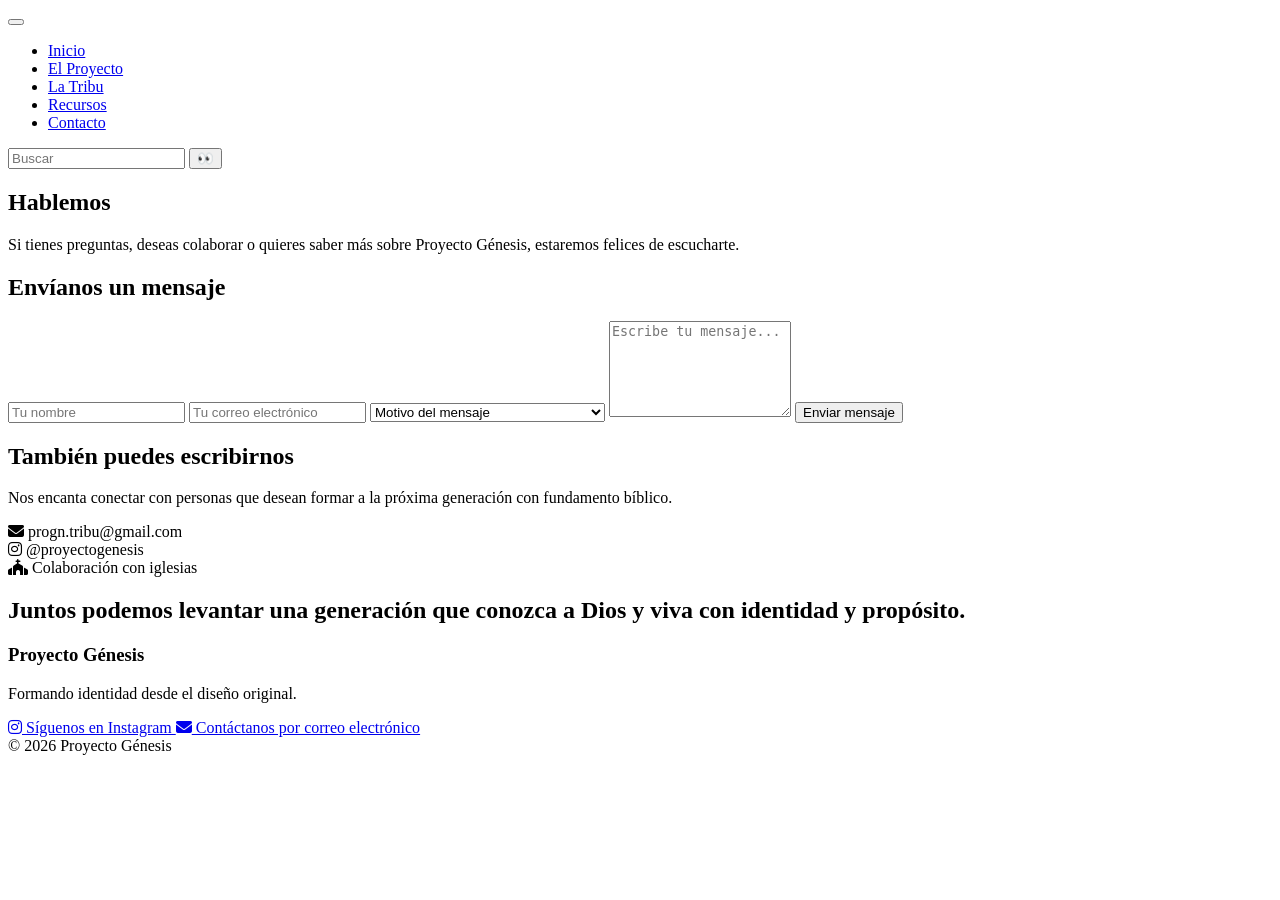
==== paginas/contacto.html @ 5767c900 "Add files via upload Subida inicial del proyecto Genesis" ====
<!DOCTYPE HTML>
<html lang="es">

<head>

<meta charset="utf-8">
<meta name="viewport" content="width=device-width, initial-scale=1">

<title>Contacto | Proyecto Génesis</title>

<meta name="description" content="Contáctanos para preguntas, colaboración o información sobre los recursos de Proyecto Génesis.">

<link href="https://fonts.googleapis.com/css2?family=Poppins:wght@400;600;700&display=swap" rel="stylesheet">

<link rel="stylesheet" href="https://cdnjs.cloudflare.com/ajax/libs/font-awesome/6.5.0/css/all.min.css">

<!-- CSS CORREGIDO -->
<link rel="stylesheet" href="../CSS/variables.css">
<link rel="stylesheet" href="../CSS/layout.css">
<link rel="stylesheet" href="../CSS/components.css">
<link rel="stylesheet" href="../CSS/contacto.css">

<!-- FAVICON CORREGIDO -->
<link rel="icon" href="../imagenes/favicon.png">

</head>

<body>

<div id="header-container"></div>

<main>

<!-- HERO -->
<section class="contacto-hero">
  <div class="wrap">
    <h1>Hablemos</h1>
    <p>
      Si tienes preguntas, deseas colaborar o quieres saber más sobre
      Proyecto Génesis, estaremos felices de escucharte.
    </p>
  </div>
</section>

<!-- CONTACTO -->
<section class="contacto-section">
  <div class="wrap contacto-grid">

    <!-- FORMULARIO -->
    <div class="contacto-form">
      <h2>Envíanos un mensaje</h2>

      <form action="https://formsubmit.co/progn.tribu@gmail.com" method="POST">

        <input type="text" name="nombre" placeholder="Tu nombre" required>

        <input type="email" name="email" placeholder="Tu correo electrónico" required>

        <select name="motivo" required>
          <option value="">Motivo del mensaje</option>
          <option>Consulta sobre recursos</option>
          <option>Quiero usar el material en mi iglesia</option>
          <option>Colaboración</option>
          <option>Otro</option>
        </select>

        <textarea name="mensaje" rows="6" placeholder="Escribe tu mensaje..." required></textarea>

        <button type="submit" class="btn-primary">
          Enviar mensaje
        </button>

        <input type="hidden" name="_captcha" value="false">
        <input type="hidden" name="_subject" value="Nuevo mensaje - Proyecto Génesis">

      </form>
    </div>

    <!-- INFORMACIÓN -->
    <div class="contacto-info">
      <h2>También puedes escribirnos</h2>

      <p>
        Nos encanta conectar con personas que desean formar
        a la próxima generación con fundamento bíblico.
      </p>

      <div class="contacto-item">
        <i class="fa-solid fa-envelope"></i>
        <span>progn.tribu@gmail.com</span>
      </div>

      <div class="contacto-item">
        <i class="fa-brands fa-instagram"></i>
        <span>@proyectogenesis</span>
      </div>

      <div class="contacto-item">
        <i class="fa-solid fa-church"></i>
        <span>Colaboración con iglesias</span>
      </div>

    </div>

  </div>
</section>

<!-- FRASE -->
<section class="contacto-quote">
  <div class="wrap">
    <h2>
      Juntos podemos levantar una generación que conozca a Dios
      y viva con identidad y propósito.
    </h2>
  </div>
</section>

</main>

<div id="footer-container"></div>

<!-- JS CORREGIDO -->
<script src="../js/script.js" defer></script>

</body>
</html>
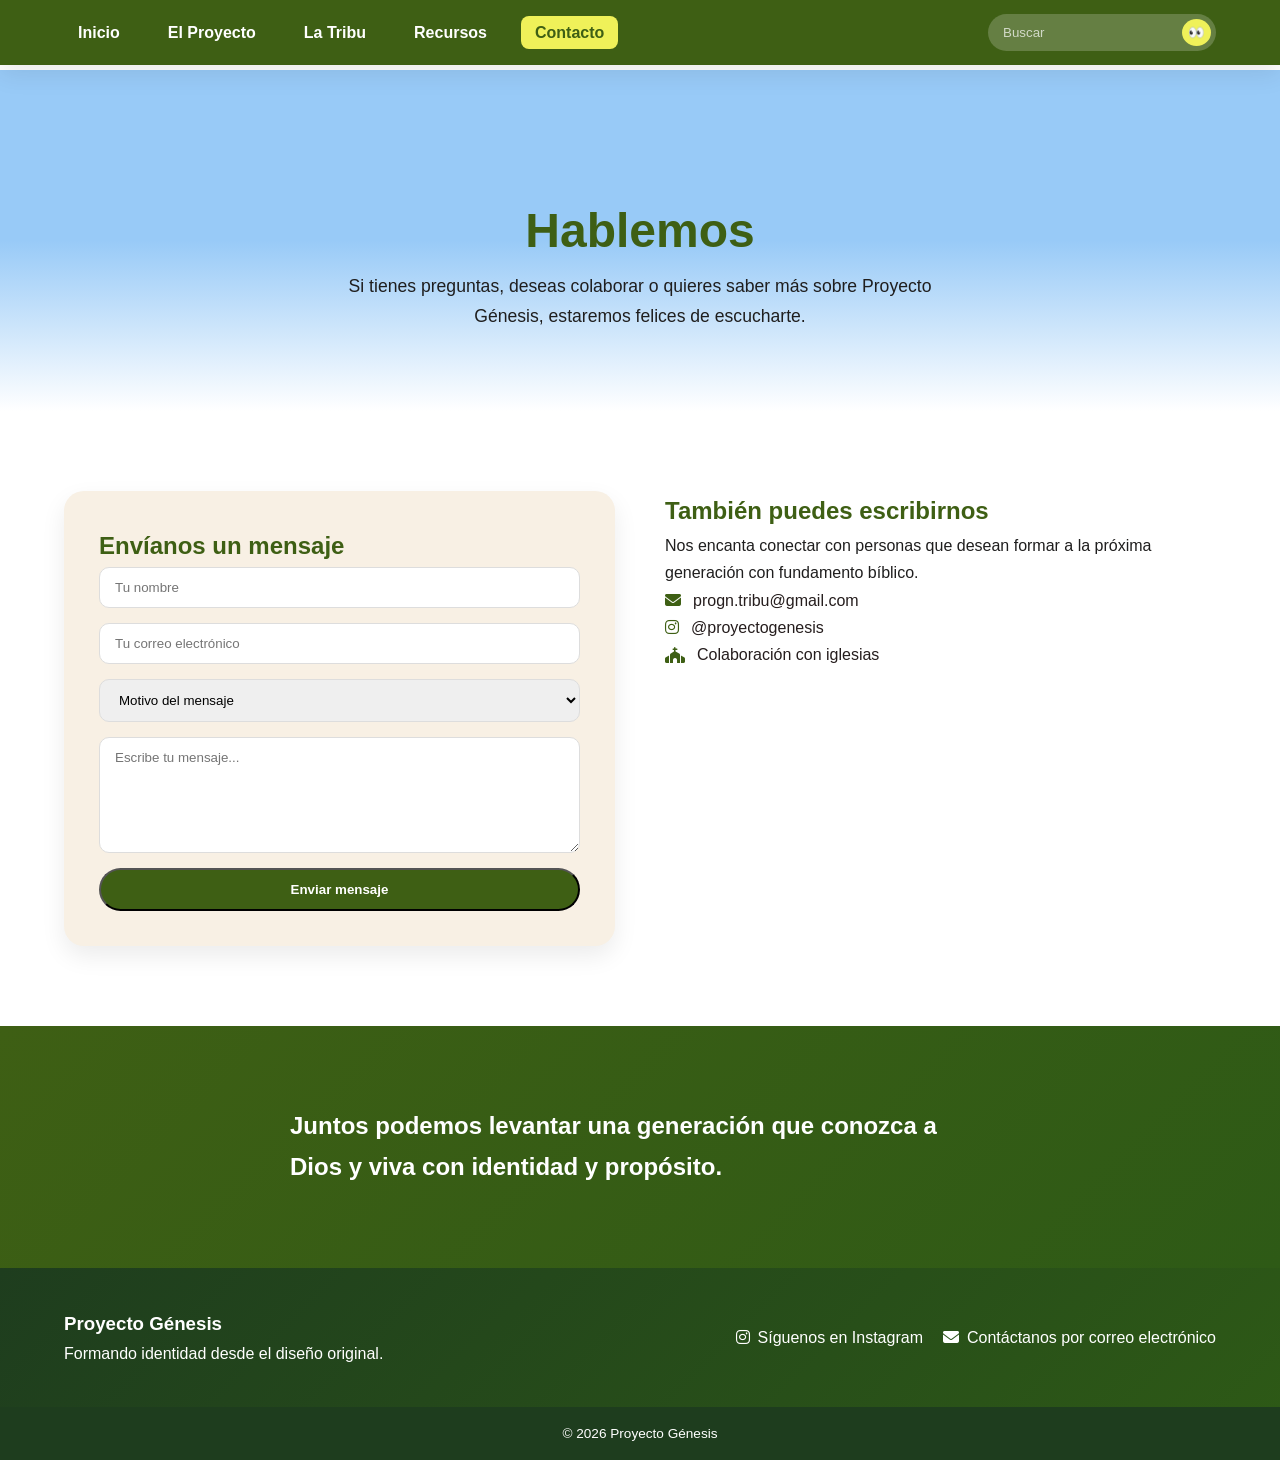
==== commit dd43281b: "Update contacto.html correcciones" ====
--- a/paginas/contacto.html
+++ b/paginas/contacto.html
@@ -15,10 +15,10 @@
 <link rel="stylesheet" href="https://cdnjs.cloudflare.com/ajax/libs/font-awesome/6.5.0/css/all.min.css">
 
 <!-- CSS CORREGIDO -->
-<link rel="stylesheet" href="../CSS/variables.css">
-<link rel="stylesheet" href="../CSS/layout.css">
-<link rel="stylesheet" href="../CSS/components.css">
-<link rel="stylesheet" href="../CSS/contacto.css">
+<link rel="stylesheet" href="../css/variables.css">
+<link rel="stylesheet" href="../css/layout.css">
+<link rel="stylesheet" href="../css/components.css">
+<link rel="stylesheet" href="../css/contacto.css">
 
 <!-- FAVICON CORREGIDO -->
 <link rel="icon" href="../imagenes/favicon.png">
@@ -123,4 +123,4 @@
 <script src="../js/script.js" defer></script>
 
 </body>
-</html>+</html>
--- a/css/variables.css
+++ b/css/variables.css
@@ -0,0 +1,47 @@
+:root{
+
+/* COLORS */
+
+--color-primary:#3E5F14;
+--color-dark:#1e3d1e;
+--color-secondary:#2e5a16;
+
+--color-sky:#98caf7;
+--color-beige:#f8f0e4;
+
+--color-accent:#eff159;
+--color-orange:#fc8c0d;
+
+--color-white:#ffffff;
+
+--color-leaf:#8BC34A;
+--color-soft-yellow:#FFF59D;
+--color-light-blue:#EAF6FF;
+--color-soft-pink:#FFD9E6;
+
+--text-primary:#251d1d;
+--text-secondary:#1f1e1e;
+
+/* TRANSITIONS */
+
+--transition: all 0.3s ease;
+
+/* BORDER RADIUS */
+
+--radius-sm:12px;
+--radius-md:20px;
+--radius-lg:30px;
+
+/* SHADOWS */
+
+--shadow-sm:0 10px 25px rgba(0,0,0,0.08);
+--shadow-md:0 20px 40px rgba(0,0,0,0.15);
+--shadow-lg:0 25px 60px rgba(0,0,0,0.2);
+
+/* SPACING */
+
+--spacing-sm:20px;
+--spacing-md:40px;
+--spacing-lg:80px;
+
+}
--- a/css/layout.css
+++ b/css/layout.css
@@ -0,0 +1,237 @@
+/* GLOBAL */
+
+* {
+    margin: 0;
+    padding: 0;
+    box-sizing: border-box;
+}
+
+body {
+    font-family: 'Poppins', sans-serif;
+    color: var(--text-primary);
+    background: var(--color-white);
+    line-height: 1.7;
+    padding-top: 70px;
+    opacity: 0;
+    transition: opacity 0.3s ease;
+}
+
+body.loaded {
+    opacity: 1;
+}
+
+img {
+    max-width: 100%;
+    display: block;
+}
+
+a {
+    text-decoration: none;
+    color: inherit;
+}
+
+ul {
+    list-style: none;
+}
+
+/* STRUCTURE */
+
+.wrap {
+    width: 90%;
+    max-width: 1200px;
+    margin: 0 auto;
+}
+
+section {
+    padding: 80px 0;
+}
+
+/* NAVBAR */
+
+.header_btm {
+    position: fixed;
+    top: 0;
+    width: 100%;
+    background: var(--color-primary);
+    z-index: 1000;
+    box-shadow: var(--shadow-sm);
+}
+
+.header_sub {
+    display: flex;
+    align-items: center;
+    justify-content: space-between;
+    padding: 14px 0;
+}
+
+/* MENU */
+
+.h_menu ul {
+    display: flex;
+    gap: 20px;
+}
+
+.h_menu a {
+    color: var(--color-white);
+    font-weight: 600;
+    padding: 8px 14px;
+    border-radius: 8px; 
+    transition: background 0.25s ease, color 0.25s ease;
+}
+
+.h_menu a:hover {
+    background: rgba(255,255,255,0.15);
+}
+
+/*.h_menu a::after {
+    content: "";
+    display: block;
+    height: 2px;
+    width: 0;
+    background: var(--color-accent);
+    transition: 0.3s;
+}*/
+
+.h_menu a:hover::after {
+    width: 100%;
+}
+
+/* ACTIVE */
+
+.h_menu li.active a {
+    background: var(--color-accent);
+    color: var(--color-primary);
+}
+
+/* SEARCH */
+
+.h_search form {
+    display: flex;
+    background: rgba(255,255,255,0.2);
+    border-radius: 30px;
+    padding: 5px;
+}
+
+.h_search input {
+    border: none;
+    background: transparent;
+    padding: 5px 10px;
+    color: var(--color-white);
+}
+
+.h_search input::placeholder {
+    color: rgba(255,255,255,0.7);
+}
+
+.search-btn {
+    background: var(--color-accent);
+    border: none;
+    border-radius: 50%;
+    padding: 6px;
+    cursor: pointer;
+    transition: 0.2s;
+}
+
+.search-btn:hover {
+    opacity: 0.9;
+}
+
+/* MOBILE MENU */
+
+.menu-toggle {
+    display: none;
+    flex-direction: column;
+    gap: 5px;
+    cursor: pointer;
+}
+
+.menu-toggle span {
+    height: 3px;
+    width: 25px;
+    background: var(--color-white);
+    transition: 0.3s;
+}
+
+/* RESPONSIVE NAV */
+
+@media (max-width: 900px) {
+
+    .menu-toggle {
+        display: flex;
+    }
+
+    .h_menu {
+        position: absolute;
+        top: 100%;
+        width: 100%;
+        background: var(--color-primary);
+        opacity: 0;
+        visibility: hidden;
+        transition: 0.3s;
+    }
+
+    .h_menu.active {
+        opacity: 1;
+        visibility: visible;
+    }
+
+    .h_menu ul {
+        flex-direction: column;
+        padding: 20px;
+    }
+
+    .h_search {
+        display: none;
+    }
+}
+
+/* FOOTER */
+
+.footer {
+    background: linear-gradient(
+        135deg,
+        var(--color-dark),
+        var(--color-secondary)
+    );
+    color: var(--color-white);
+}
+
+.footer-content {
+    display: flex;
+    justify-content: space-between;
+    gap: 30px;
+    padding: 40px 0;
+    flex-wrap: wrap;
+}
+
+.footer-contact {
+    display: flex;
+    gap: 20px;
+}
+
+.social-link {
+    display: flex;
+    align-items: center;
+    gap: 8px;
+    transition: 0.2s;
+}
+
+.social-link:hover {
+    opacity: 0.7;
+}
+
+.footer-bottom {
+    text-align: center;
+    padding: 15px;
+    background: var(--color-dark);
+    font-size: 0.85rem;
+}
+
+/* ACCESSIBILITY */
+
+@media (prefers-reduced-motion: reduce) {
+    * {
+        animation: none !important;
+        transition: none !important;
+    }
+}
--- a/css/components.css
+++ b/css/components.css
@@ -0,0 +1,197 @@
+/* HERO GLOBAL */
+
+.hero-section {
+    background: linear-gradient(
+        180deg,
+        var(--color-sky),
+        var(--color-sky),
+        rgba(255,255,255,0.85)
+    );
+    padding: 110px 20px 70px;
+    text-align: center;
+}
+
+/* BOTONES */
+
+.btn-primary {
+    display: inline-block;
+    padding: 12px 28px;
+    background: var(--color-primary);
+    color: var(--color-white);
+    border-radius: 30px;
+    font-weight: 600;
+    transition: transform 0.25s ease, box-shadow 0.25s ease;
+}
+
+.btn-primary:hover {
+    transform: translateY(-3px);
+    box-shadow: var(--shadow-md);
+}
+
+/* HERO BUTTON */
+
+.hero-card .btn-primary {
+    background: var(--color-orange);
+    border-radius: 40px;
+    box-shadow: var(--shadow-sm);
+}
+
+.hero-card .btn-primary:hover {
+    background: var(--color-accent);
+}
+
+/* CARDS */
+
+.card {
+    background: rgb(253, 253, 253);
+    width: 310px;
+    aspect-ratio: 1 / 1;
+    padding: 20px;
+    border-radius: var(--radius-md);
+    border: 3px solid var(--color-accent);
+    text-align: center;
+    box-shadow: var(--shadow-sm);
+    display: flex;
+    flex-direction: column;
+    justify-content: center;
+    align-items: center;
+    gap: 10px;
+    transition: all 0.3s ease;
+}
+
+.card:hover {
+    transform: translateY(-10px) rotate(-1deg);
+    box-shadow: 0 20px 40px rgba(0, 0, 0, 0.15);
+    border-color: var(--color-accent);
+}
+
+.card::before {
+    content: "";
+    position: absolute;
+    inset: 0;
+    border-radius: inherit;
+    padding: 2px;
+
+    background: linear-gradient(
+        120deg,
+        transparent,
+        var(--color-accent),
+        transparent
+    );
+
+    -webkit-mask: 
+        linear-gradient(#fff 0 0) content-box, 
+        linear-gradient(#fff 0 0);
+    -webkit-mask-composite: xor;
+    mask: 
+        linear-gradient(#fff 0 0) content-box, 
+        linear-gradient(#fff 0 0);
+    mask-composite: exclude;
+
+    opacity: 0;
+    transition: opacity 0.3s ease;
+}
+
+.card:hover::before {
+    opacity: 1;
+}
+
+/* TITULOS */
+
+.section-title {
+    font-size: clamp(1.8rem, 2.5vw, 2.3rem);
+    margin-bottom: 50px;
+    color: var(--color-primary);
+}
+
+.section-title::after {
+    content: "";
+    display: block;
+    width: 60px;
+    height: 3px;
+    margin: 15px auto 0;
+    background: var(--color-accent);
+}
+
+/* ANIMACIONES */
+
+.reveal {
+    opacity: 0;
+    transform: translateY(60px) scale(0.95);
+    transition: all 0.8s ease;
+}
+
+.reveal.active {
+    opacity: 1;
+    transform: translateY(0) scale(1);
+}
+.card i {
+    font-size: 28px;
+    color: var(--color-secondary);
+    transition: transform 0.3s ease;
+}
+
+.card:hover i {
+    transform: scale(1.2) rotate(5deg);
+}
+
+/* GRID PRO */
+
+.grid-2 {
+    display: grid;
+    grid-template-columns: repeat(auto-fit, minmax(300px, 1fr));
+    gap: 40px;
+}
+
+.grid-3 {
+    display: grid;
+    grid-template-columns: repeat(auto-fit, minmax(250px, 1fr));
+    gap: 30px;
+}
+
+.grid-4 {
+    display: grid;
+    grid-template-columns: repeat(auto-fit, minmax(220px, 1fr));
+    gap: 30px;
+}
+
+/* UTILIDADES */
+
+.text-center {
+    text-align: center;
+}
+
+.mt-20 { margin-top: 20px; }
+.mt-40 { margin-top: 40px; }
+.mb-20 { margin-bottom: 20px; }
+.mb-40 { margin-bottom: 40px; }
+
+/* FLEX */
+
+.flex { display: flex; }
+
+.flex-center {
+    display: flex;
+    align-items: center;
+    justify-content: center;
+}
+
+.flex-between {
+    display: flex;
+    align-items: center;
+    justify-content: space-between;
+}
+
+/* ACCESSIBILITY */
+
+@media (prefers-reduced-motion: reduce) {
+    * {
+        animation: none !important;
+        transition: none !important;
+    }
+}
+@media (max-width: 600px) {
+    .card {
+        aspect-ratio: auto;
+    }
+}
--- a/css/contacto.css
+++ b/css/contacto.css
@@ -0,0 +1,121 @@
+/* HERO */
+
+.contacto-hero {
+    background: linear-gradient(
+        180deg,
+        var(--color-sky),
+        var(--color-sky),
+        rgba(255,255,255,0.85)
+    );
+    padding: 120px 20px 80px;
+    text-align: center;
+}
+
+.contacto-hero h1 {
+    font-size: clamp(2.3rem, 4vw, 3rem);
+    color: var(--color-primary);
+}
+
+.contacto-hero p {
+    max-width: 650px;
+    margin: auto;
+    font-size: 1.1rem;
+    color: var(--text-secondary);
+}
+
+/* GRID */
+
+.contacto-section {
+    background: var(--color-white);
+}
+
+.contacto-grid {
+    display: grid;
+    grid-template-columns: repeat(auto-fit, minmax(300px, 1fr));
+    gap: 50px;
+    align-items: start;
+}
+
+/* FORM */
+
+.contacto-form {
+    background: var(--color-beige);
+    padding: 35px;
+    border-radius: var(--radius-md);
+    box-shadow: var(--shadow-sm);
+}
+
+.contacto-form h2 {
+    color: var(--color-primary);
+}
+
+.contacto-form form {
+    display: flex;
+    flex-direction: column;
+    gap: 15px;
+}
+
+.contacto-form input,
+.contacto-form textarea,
+.contacto-form select {
+    padding: 12px 15px;
+    border-radius: 10px;
+    border: 1px solid #ddd;
+    font-family: inherit;
+    transition: border 0.2s ease, box-shadow 0.2s ease;
+}
+
+/* input focus (nivel pro 🔥) */
+.contacto-form input:focus,
+.contacto-form textarea:focus,
+.contacto-form select:focus {
+    outline: none;
+    border-color: var(--color-primary);
+    box-shadow: 0 0 0 2px rgba(62,95,20,0.2);
+}
+
+/* INFO */
+
+.contacto-info h2 {
+    color: var(--color-primary);
+}
+
+.contacto-info p {
+    color: var(--text-secondary);
+}
+
+.contacto-item {
+    display: flex;
+    align-items: center;
+    gap: 12px;
+    font-weight: 500;
+}
+
+.contacto-item i {
+    color: var(--color-primary);
+}
+
+/* QUOTE */
+
+.contacto-quote {
+    background: linear-gradient(
+        135deg,
+        var(--color-primary),
+        var(--color-secondary)
+    );
+    color: var(--color-white);
+}
+
+.contacto-quote h2 {
+    max-width: 700px;
+    margin: auto;
+}
+
+/* ACCESSIBILITY */
+
+@media (prefers-reduced-motion: reduce) {
+    * {
+        animation: none !important;
+        transition: none !important;
+    }
+}
